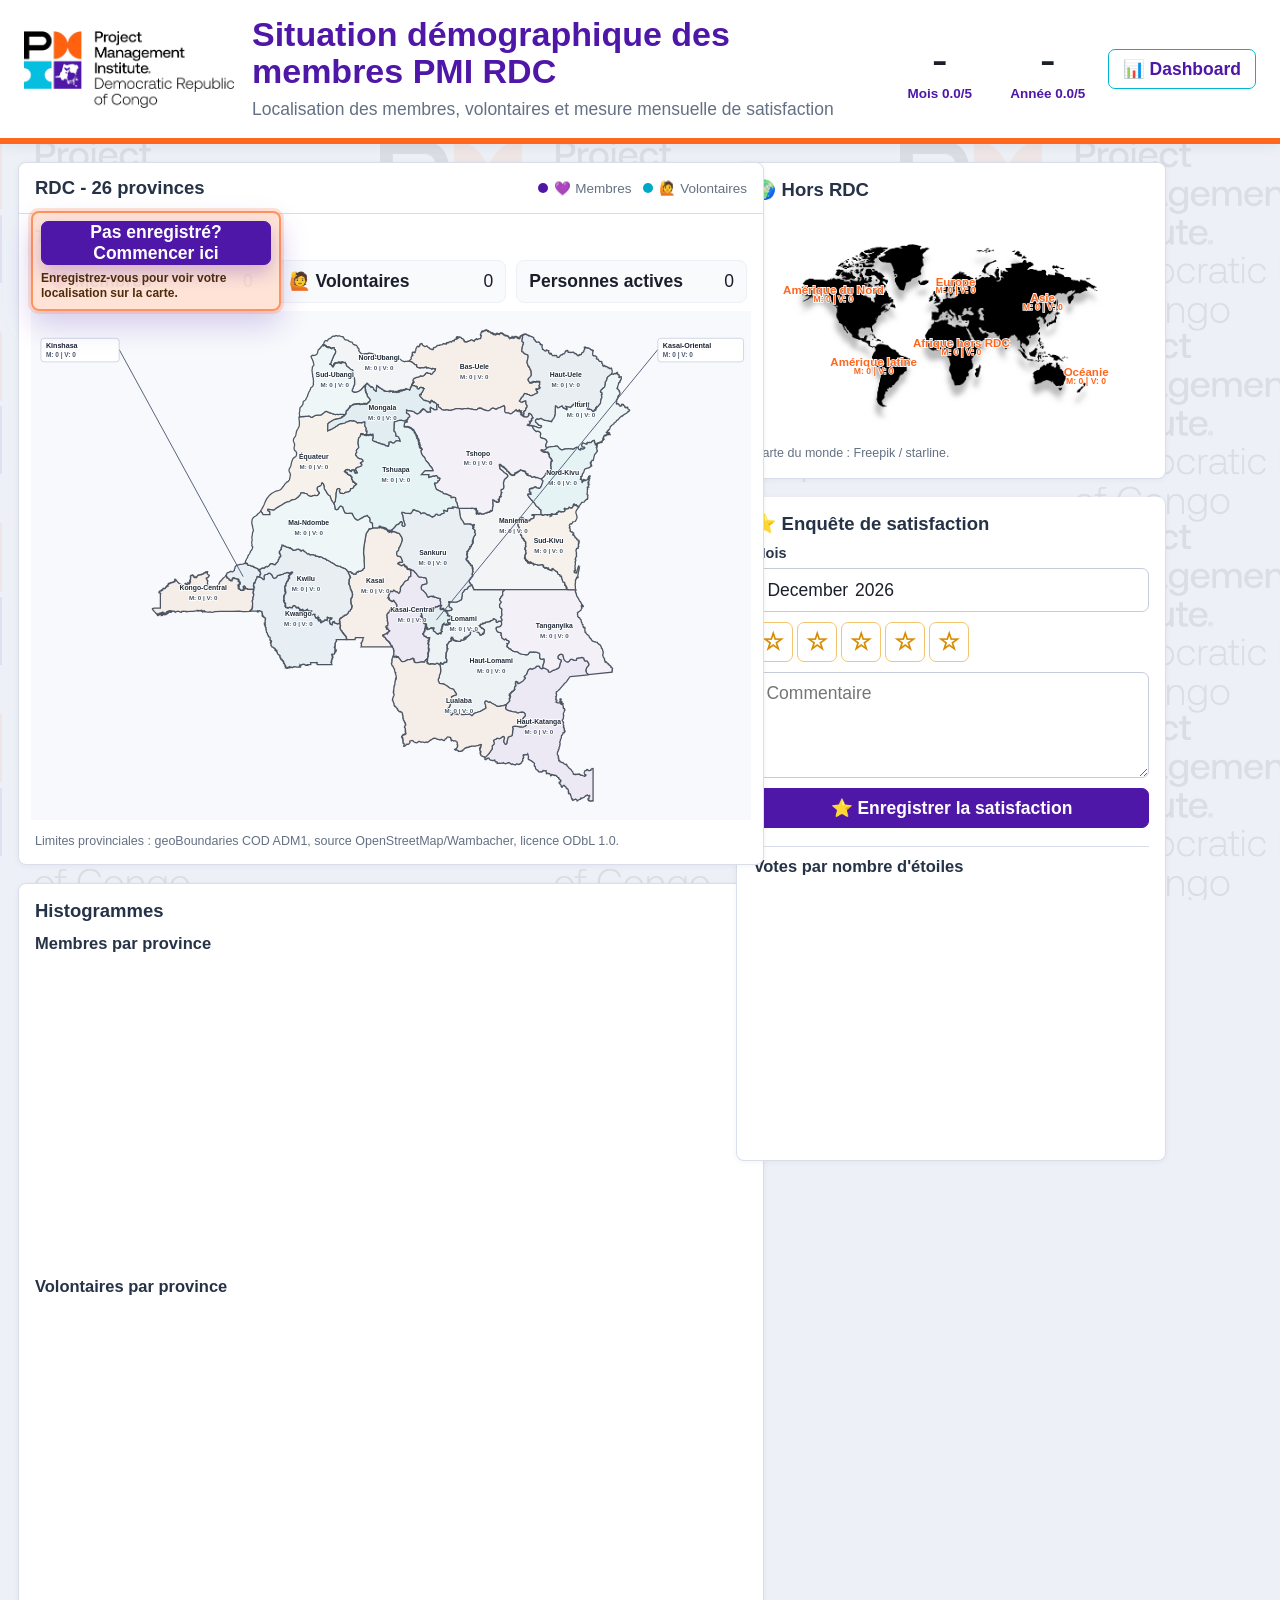
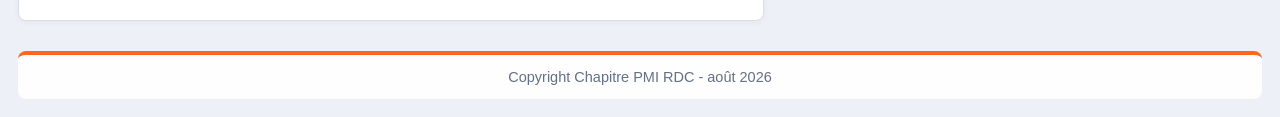
==== index.html @ f7448dc5 "Reposition charts and dashboard date column" ====
<!DOCTYPE html>
<html lang="fr">
<head>
  <meta charset="utf-8">
  <meta name="viewport" content="width=device-width, initial-scale=1">
  <title>PMI RDC - Situation démographique des membres</title>
  <link rel="stylesheet" href="style.css?v=20260813-7">
</head>
<body>
  <header class="topbar">
    <a class="brand" href="http://pmi-drcongo.org" target="_blank" rel="noopener">
      <img src="assets/p1_Image6_26195.png" alt="PMI RDC Chapter">
    </a>
    <div class="topbar-title">
      <h1>Situation démographique des membres PMI RDC</h1>
      <p>Localisation des membres, volontaires et mesure mensuelle de satisfaction</p>
    </div>
    <div class="header-actions">
      <div class="global-mood" title="Satisfaction du mois courant">
        <span id="monthMoodEmoji">-</span>
        <strong id="monthMoodScore">Mois 0.0/5</strong>
      </div>
      <div class="global-mood" title="Satisfaction depuis le début de l'année">
        <span id="yearMoodEmoji">-</span>
        <strong id="yearMoodScore">Année 0.0/5</strong>
      </div>
      <a class="button secondary" href="dashboard.html">📊 Dashboard</a>
    </div>
  </header>
  <div class="toast" id="successToast" role="status" aria-live="polite" hidden></div>
  <div class="loading-banner" id="loadingBanner" role="status" aria-live="polite" hidden>Chargement en cours...</div>

  <div class="modal-backdrop" id="registrationModal" hidden>
    <section class="panel form-panel modal-panel" role="dialog" aria-modal="true" aria-labelledby="registrationTitle">
      <div class="modal-header">
        <h2 id="registrationTitle">Pas enregistré? Commencer ici</h2>
        <button class="icon-button" type="button" id="closeRegistration" aria-label="Fermer">×</button>
      </div>
      <section class="mini-tutorial">
        <h2>📌 Mini tutoriel</h2>
        <ol>
          <li>Renseignez votre email, PMI ID, sexe et statut.</li>
          <li>Choisissez membre, volontaire ou les deux.</li>
          <li>En mode interactif, cliquez sur la carte ou un continent.</li>
          <li>En mode formulaire, choisissez une zone dans la liste.</li>
          <li>Ajoutez votre satisfaction du mois avec les étoiles.</li>
          <li>Utilisez l'annulation si vous devez retirer un choix.</li>
        </ol>
      </section>

      <h2>Identification</h2>
      <div class="status" id="statusBox">Les compteurs se mettent à jour après chaque opération valide.</div>
      <div class="mode-switch" role="group" aria-label="Mode de localisation">
        <label><input type="radio" name="entryMode" value="interactive" checked> Mode interactif</label>
        <label><input type="radio" name="entryMode" value="form"> Mode formulaire</label>
      </div>
      <div class="field">
        <label for="email">📧 Email</label>
        <input id="email" type="email" autocomplete="email" required>
      </div>
      <div class="field">
        <label for="pmiId">🆔 PMI ID</label>
        <input id="pmiId" type="text" autocomplete="off" required>
      </div>
      <div class="two-cols">
        <div class="field">
          <span class="field-label">👤 Sexe</span>
          <div class="radio-row">
            <label><input type="radio" name="gender" value="M" checked> 👨 M</label>
            <label><input type="radio" name="gender" value="F"> 👩 F</label>
          </div>
        </div>
        <div class="field">
          <span class="field-label">🎓💼 Statut</span>
          <div class="radio-row">
            <label><input type="radio" name="occupationStatus" value="Etudiant"> 🎓 Étudiant</label>
            <label><input type="radio" name="occupationStatus" value="Professionnel" checked> 💼 Professionnel</label>
          </div>
        </div>
      </div>
      <button class="button secondary" type="button" id="updateProfileInfo" disabled>Mettre à jour sexe/statut</button>

      <h2>📍 Votre statut PMI actuel</h2>
      <div class="two-cols">
        <div class="field">
          <label for="roleChoice">🤝 Statut PMI</label>
          <select id="roleChoice" required>
            <option value="">Choisir</option>
            <option value="member">💜 Membre</option>
            <option value="volunteer">🙋 Volontaire</option>
            <option value="both">💜🙋 Membre et volontaire</option>
          </select>
        </div>
        <div class="field">
          <label for="roleAction">🛠 Action (Mise à jour statut PMI)</label>
          <select id="roleAction" required disabled>
            <option value="add">Ajouter / mettre à jour</option>
            <option value="cancel">❌ Annuler</option>
          </select>
        </div>
      </div>
      <p class="note">Cliquez ensuite sur une province ou un continent. Si vous ajoutez un deuxième rôle plus tard, la nouvelle province remplace aussi la province du rôle déjà actif.</p>
      <div class="form-mode-zone" id="formModeZone" hidden>
        <div class="field">
          <label for="zoneChoice">Province ou continent</label>
          <select id="zoneChoice">
            <option value="">Choisir une zone</option>
          </select>
        </div>
        <button class="button primary" type="button" id="saveZoneChoice">Enregistrer la localisation</button>
      </div>
      <button class="button primary" type="button" id="useInteractiveMap">Utiliser la carte interactive</button>
      <button class="button secondary" type="button" id="applyCancel" disabled>❌ Appliquer une annulation</button>
      <p class="note">Pour annuler, renseignez seulement l'email ou le PMI ID déjà enregistré, choisissez le statut à annuler, puis cliquez sur ce bouton.</p>
      <div class="selected-zone" id="selectedZone">Aucune zone sélectionnée.</div>
    </section>
  </div>

  <main class="home-grid">
    <section class="map-section">
      <div class="map-main">
      <div class="map-shell panel">
        <div class="registration-callout">
          <button class="button primary map-float-action" type="button" id="openRegistration">Pas enregistré? Commencer ici</button>
          <span>Enregistrez-vous pour voir votre localisation sur la carte.</span>
        </div>
        <div class="map-toolbar">
          <h2>RDC - 26 provinces</h2>
          <div class="legend">
            <span><i class="dot member"></i>💜 Membres</span>
            <span><i class="dot volunteer"></i>🙋 Volontaires</span>
          </div>
        </div>
        <section class="form-totals map-totals">
          <h2>Total général</h2>
          <div class="totals">
            <div><strong>💜 Membres</strong><span id="totalMembers">0</span></div>
            <div><strong>🙋 Volontaires</strong><span id="totalVolunteers">0</span></div>
            <div><strong>Personnes actives</strong><span id="totalUnique">0</span></div>
          </div>
        </section>
        <div class="map-wrap">
          <svg viewBox="0 0 1160 820" role="img" aria-label="Carte cliquable de la RDC avec les 26 provinces">
            <rect x="0" y="0" width="1160" height="820" fill="#f7f9fc"></rect>
            <g id="provinceMap"></g>
            <g id="provinceBubbles"></g>
            <g id="provinceLabels"></g>
          </svg>
        </div>
        <p class="source-note">Limites provinciales : geoBoundaries COD ADM1, source OpenStreetMap/Wambacher, licence ODbL 1.0.</p>
      </div>

      <section class="panel home-charts">
        <h2>Histogrammes</h2>
        <div class="home-chart-grid">
          <div class="wide-chart">
            <h3>Membres par province</h3>
            <canvas id="homeMembersChart" width="1500" height="430"></canvas>
          </div>
          <div class="wide-chart">
            <h3>Volontaires par province</h3>
            <canvas id="homeVolunteersChart" width="1500" height="430"></canvas>
          </div>
        </div>
      </section>
      </div>

      <div class="side-stack">
        <div class="panel">
          <h2>🌍 Hors RDC</h2>
          <div class="world-map" id="continentList" aria-label="Carte du monde cliquable pour les membres hors RDC"></div>
          <p class="source-note world-source">Carte du monde : Freepik / starline.</p>
        </div>
        <section class="panel survey-box">
          <h2>⭐ Enquête de satisfaction</h2>
          <div class="field">
            <label for="surveyMonth">Mois</label>
            <input id="surveyMonth" type="month" disabled>
          </div>
          <div class="stars" id="stars" aria-label="Satisfaction de 1 à 5 étoiles">
            <button type="button" data-rating="1">☆</button>
            <button type="button" data-rating="2">☆</button>
            <button type="button" data-rating="3">☆</button>
            <button type="button" data-rating="4">☆</button>
            <button type="button" data-rating="5">☆</button>
          </div>
          <textarea id="comment" rows="4" placeholder="Commentaire"></textarea>
          <button class="button primary" type="button" id="saveSurvey">⭐ Enregistrer la satisfaction</button>
          <div class="survey-chart">
            <h3>Votes par nombre d'étoiles</h3>
            <canvas id="homeStarsChart" width="1100" height="380"></canvas>
          </div>
        </section>
      </div>
    </section>
  </main>

  <script src="supabase-config.js?v=20260813-7"></script>
  <script src="rdc-provinces-geojson.js?v=20260813-7"></script>
  <script src="app.js?v=20260813-7"></script>
  <script>
    PMIMapApp.initHome();
  </script>
  <footer class="site-footer">Copyright Chapitre PMI RDC - août 2026</footer>
</body>
</html>
---- style.css ----
:root {
  --pmi-purple: #4f17a8;
  --pmi-cyan: #00b5d1;
  --pmi-orange: #ff671f;
  --pmi-ink: #1b1f2a;
  --muted: #647084;
  --line: #d9deea;
  --panel: #ffffff;
  --soft: #f4f7fb;
  --member: #4f17a8;
  --volunteer: #00a8c8;
  --danger: #b42318;
}

* { box-sizing: border-box; }

body {
  margin: 0;
  max-width: 100vw;
  overflow-x: hidden;
  font-family: Aptos, Calibri, Tahoma, Arial, sans-serif;
  font-size: 17.5px;
  background-color: #edf1f7;
  background-image:
    linear-gradient(rgba(237, 241, 247, .92), rgba(237, 241, 247, .92)),
    url("assets/p1_Image6_26195.png");
  background-size: auto, 520px auto;
  background-position: center top, center 140px;
  background-repeat: repeat, repeat;
  background-attachment: fixed;
  color: var(--pmi-ink);
}

.topbar {
  min-height: 96px;
  display: flex;
  align-items: center;
  gap: 18px;
  padding: 16px 24px;
  background: #ffffff;
  border-bottom: 6px solid var(--pmi-orange);
  box-shadow: 0 2px 12px rgba(25, 30, 45, .08);
}

.brand img {
  width: 210px;
  max-width: 30vw;
  display: block;
}

.topbar-title {
  flex: 1;
  min-width: 220px;
}

h1, h2 {
  margin: 0;
  letter-spacing: 0;
}

h1 {
  color: var(--pmi-purple);
  font-size: clamp(22px, 3vw, 34px);
  line-height: 1.1;
}

h2 {
  color: #263246;
  font-size: 18.5px;
}

p {
  line-height: 1.45;
}

.topbar p {
  margin: 6px 0 0;
  color: var(--muted);
}

.header-actions {
  display: flex;
  align-items: center;
  gap: 12px;
  flex-wrap: wrap;
}

.global-mood {
  min-width: 96px;
  display: flex;
  flex-direction: column;
  align-items: center;
  justify-content: center;
  gap: 2px;
  padding: 0 4px;
  border: 0;
  background: transparent;
  text-align: center;
}

.global-mood span {
  font-size: 48px;
  line-height: 1;
}

.global-mood strong {
  display: block;
  color: var(--pmi-purple);
  font-size: 13.5px;
  line-height: 1.15;
}

.toast {
  position: fixed;
  top: 14px;
  left: 50%;
  z-index: 20;
  width: min(560px, calc(100vw - 28px));
  transform: translateX(-50%);
  padding: 14px 16px;
  border: 1px solid #b7ead4;
  border-left: 5px solid #19a66a;
  border-radius: 8px;
  background: #ecf9f3;
  box-shadow: 0 12px 28px rgba(25, 30, 45, .18);
  color: #124f35;
  font-weight: 700;
}

.toast[hidden] {
  display: none;
}

.toast strong {
  display: block;
  margin-bottom: 4px;
  color: #0f3f2b;
}

.toast span {
  display: block;
  font-weight: 500;
  line-height: 1.35;
}

.loading-banner {
  position: fixed;
  top: 14px;
  right: 14px;
  z-index: 21;
  min-width: 210px;
  padding: 12px 14px;
  border: 1px solid #f6cfb8;
  border-left: 5px solid var(--pmi-orange);
  border-radius: 8px;
  background: #fff7ef;
  color: #71320b;
  font-weight: 800;
  box-shadow: 0 10px 24px rgba(25, 30, 45, .14);
}

.loading-banner[hidden] {
  display: none;
}

.button, button {
  min-height: 40px;
  border: 1px solid var(--line);
  border-radius: 7px;
  padding: 0 14px;
  font: inherit;
  font-weight: 700;
  cursor: pointer;
  text-decoration: none;
  display: inline-flex;
  align-items: center;
  justify-content: center;
  color: var(--pmi-ink);
  background: #fff;
}

.button.primary {
  border-color: var(--pmi-purple);
  background: var(--pmi-purple);
  color: #fff;
}

.button.secondary {
  border-color: var(--pmi-cyan);
  color: var(--pmi-purple);
}

.button.danger {
  border-color: #f1b7b1;
  background: #fff7f6;
  color: var(--danger);
}

.icon-button {
  width: 40px;
  min-width: 40px;
  padding: 0;
  font-size: 28px;
  line-height: 1;
}

button:disabled, .button:disabled, select:disabled {
  cursor: not-allowed;
  opacity: .55;
}

input, select, textarea {
  width: 100%;
  border: 1px solid #c6ccda;
  border-radius: 7px;
  padding: 10px 12px;
  color: var(--pmi-ink);
  background: #fff;
  font: inherit;
}

input, select {
  height: 44px;
}

textarea {
  resize: vertical;
}

input:focus, select:focus, textarea:focus, button:focus-visible, a:focus-visible {
  outline: 3px solid rgba(0, 181, 209, .28);
  outline-offset: 2px;
  border-color: var(--pmi-cyan);
}

.home-grid {
  width: 100%;
  max-width: 100vw;
  overflow-x: hidden;
  padding: 18px;
}

.modal-backdrop {
  position: fixed;
  inset: 0;
  z-index: 18;
  display: flex;
  align-items: flex-start;
  justify-content: center;
  padding: 24px 14px;
  background: rgba(15, 22, 35, .42);
  overflow: auto;
}

.modal-backdrop[hidden] {
  display: none;
}

.modal-panel {
  width: min(720px, 100%);
  max-height: calc(100vh - 48px);
  overflow: auto;
}

.modal-header {
  display: flex;
  align-items: center;
  justify-content: space-between;
  gap: 12px;
}

.panel {
  background: var(--panel);
  border: 1px solid var(--line);
  border-radius: 8px;
  box-shadow: 0 1px 6px rgba(25, 30, 45, .05);
}

.form-panel {
  display: grid;
  align-content: start;
  gap: 14px;
  padding: 18px;
}

.mini-tutorial {
  padding: 12px;
  border: 1px solid #dce8f1;
  border-left: 4px solid var(--pmi-cyan);
  border-radius: 8px;
  background: #f7fbfd;
}

.mini-tutorial ol {
  margin: 9px 0 0;
  padding-left: 20px;
  color: var(--muted);
  font-size: 14.5px;
  line-height: 1.45;
}

.mini-tutorial li + li {
  margin-top: 4px;
}

.field label, .field-label {
  display: block;
  margin-bottom: 7px;
  color: #29354a;
  font-size: 14.5px;
  font-weight: 700;
}

.radio-row {
  display: flex;
  flex-wrap: wrap;
  gap: 8px;
}

.radio-row label {
  min-height: 40px;
  display: inline-flex;
  align-items: center;
  gap: 8px;
  margin: 0;
  padding: 8px 10px;
  border: 1px solid #c6ccda;
  border-radius: 7px;
  background: #fff;
  font-weight: 700;
}

.radio-row input {
  width: auto;
  height: auto;
}

.mode-switch {
  display: grid;
  grid-template-columns: 1fr 1fr;
  gap: 8px;
}

.mode-switch label {
  min-height: 42px;
  display: inline-flex;
  align-items: center;
  gap: 8px;
  padding: 9px 10px;
  border: 1px solid #c6ccda;
  border-radius: 7px;
  background: #fff;
  font-weight: 700;
}

.mode-switch input {
  width: auto;
  height: auto;
}

.form-mode-zone {
  display: grid;
  gap: 10px;
}

.form-mode-zone[hidden] {
  display: none;
}

.two-cols {
  display: grid;
  grid-template-columns: 1fr 1fr;
  gap: 12px;
}

.note {
  margin: 0;
  color: var(--muted);
  font-size: 13.5px;
}

.selected-zone, .status {
  min-height: 42px;
  padding: 11px 12px;
  border-radius: 8px;
  font-size: 14.5px;
  line-height: 1.4;
}

.selected-zone {
  border-left: 4px solid var(--pmi-orange);
  background: #fff6ed;
  color: #71320b;
}

.status {
  background: #eef8fb;
  color: #18546a;
}

.status.error {
  background: #fff1f1;
  color: var(--danger);
}

.status.success {
  background: #ecf9f3;
  color: #146341;
}

.survey-box {
  display: grid;
  gap: 10px;
  padding-top: 14px;
  border-top: 1px solid var(--line);
}

.side-stack .survey-box {
  padding-top: 16px;
  border-top: 0;
}

.survey-chart {
  margin-top: 8px;
  padding-top: 10px;
  border-top: 1px solid var(--line);
}

.survey-chart h3 {
  margin: 0 0 8px;
  color: #263246;
  font-size: 16.5px;
}

.survey-chart canvas {
  min-height: 260px;
}

.stars {
  display: flex;
  gap: 4px;
}

.stars button {
  min-width: 40px;
  min-height: 40px;
  padding: 0;
  border-color: #f4c56e;
  color: #d88b00;
  font-size: 24px;
  line-height: 1;
}

.stars button.active {
  background: #fff2cf;
}

.map-section {
  display: grid;
  grid-template-columns: minmax(0, .88fr) 430px;
  gap: 18px;
  align-items: start;
}

.map-shell {
  position: relative;
}

.registration-callout {
  position: absolute;
  top: 48px;
  left: 12px;
  z-index: 4;
  width: min(250px, calc(100% - 24px));
  display: grid;
  gap: 6px;
  padding: 8px;
  border: 2px solid rgba(255, 103, 31, .65);
  border-radius: 8px;
  background: rgba(255, 255, 255, .94);
  box-shadow: 0 14px 30px rgba(79, 23, 168, .2);
}

.registration-callout::before {
  content: "";
  position: absolute;
  inset: -5px;
  z-index: -1;
  border-radius: 11px;
  background: rgba(255, 103, 31, .18);
  animation: pulseAttention 1.8s ease-in-out infinite;
}

.registration-callout span {
  color: #4d2b0d;
  font-size: 12px;
  font-weight: 800;
  line-height: 1.25;
}

.map-float-action {
  width: 100%;
  min-height: 38px;
  padding: 0 10px;
  border-color: var(--pmi-orange);
  background: linear-gradient(135deg, var(--pmi-orange), var(--pmi-purple));
  box-shadow: 0 8px 18px rgba(79, 23, 168, .26);
}

@keyframes pulseAttention {
  0%, 100% { opacity: .3; transform: scale(.98); }
  50% { opacity: .9; transform: scale(1.02); }
}

.map-main {
  display: grid;
  gap: 18px;
  min-width: 0;
}

.map-toolbar, .dashboard-section-header {
  display: flex;
  align-items: center;
  justify-content: space-between;
  gap: 12px;
  padding: 14px 16px;
  border-bottom: 1px solid var(--line);
}

.legend {
  display: flex;
  gap: 12px;
  flex-wrap: wrap;
  color: var(--muted);
  font-size: 13.5px;
}

.legend span {
  display: inline-flex;
  align-items: center;
  gap: 6px;
}

.dot {
  width: 10px;
  height: 10px;
  display: inline-block;
  border-radius: 50%;
}

.dot.member { background: var(--member); }
.dot.volunteer { background: var(--volunteer); }

.map-totals {
  padding: 12px 16px 0;
}

.map-totals .totals {
  grid-template-columns: repeat(3, minmax(0, 1fr));
  display: grid;
  gap: 10px;
}

.map-totals .totals div {
  padding: 10px 12px;
  border: 1px solid #edf0f6;
  border-radius: 8px;
  background: #f8fafc;
}

.map-wrap {
  padding: 8px 12px 12px;
  overflow: auto;
}

svg {
  width: 100%;
  min-width: 720px;
  height: auto;
  display: block;
}

.province path {
  stroke: #4d5563;
  stroke-width: 1.25;
  vector-effect: non-scaling-stroke;
  cursor: pointer;
}

.province path:hover, .province path:focus {
  filter: brightness(1.08) drop-shadow(0 4px 8px rgba(23, 32, 51, .22));
  outline: none;
}

.province.has-data path {
  stroke: var(--pmi-orange);
  stroke-width: 2.35;
  filter: drop-shadow(0 2px 6px rgba(255, 103, 31, .22));
}

.map-label rect {
  fill: #fff;
  stroke: #b8c2d4;
  rx: 5;
}

.map-label text {
  fill: #192234;
  font-size: 11.5px;
  font-weight: 700;
}

.map-label .count {
  fill: #4a5870;
  font-size: 10.5px;
}

.map-label.empty-zone rect {
  fill: #f5f6f8;
  stroke: #d7dce5;
}

.map-label.empty-zone text,
.inside-label.empty-zone text {
  fill: #98a2b3;
}

.inside-label {
  pointer-events: none;
}

.inside-label text {
  fill: #1f2937;
  font-size: 11px;
  font-weight: 800;
  paint-order: stroke;
  stroke: rgba(255, 255, 255, .9);
  stroke-width: 3px;
  stroke-linejoin: round;
}

.inside-label .count {
  fill: #465568;
  font-size: 10px;
}

.inside-label.empty-zone .count {
  fill: #a3adbd;
}

.status-bubble {
  pointer-events: none;
  stroke: #ffffff;
  stroke-width: 2;
  vector-effect: non-scaling-stroke;
  opacity: .9;
}

.status-bubble.member {
  fill: var(--member);
}

.status-bubble.volunteer {
  fill: var(--volunteer);
}

.leader-line {
  stroke: #55647d;
  stroke-width: 1;
  fill: none;
  vector-effect: non-scaling-stroke;
}

.source-note {
  margin: 0;
  padding: 0 16px 14px;
  color: var(--muted);
  font-size: 12.5px;
}

.side-stack {
  display: grid;
  gap: 18px;
}

.side-stack .panel {
  padding: 16px;
}

.world-map {
  margin-top: 12px;
}

.world-map svg {
  width: 100%;
  min-width: 0;
  max-height: 300px;
  height: auto;
  display: block;
}

.world-hit-area {
  fill: rgba(0, 181, 209, 0);
  stroke: rgba(79, 23, 168, 0);
  stroke-width: 5;
  cursor: pointer;
  transition: fill .15s ease, stroke .15s ease;
}

.world-zone:hover .world-hit-area,
.world-zone:focus .world-hit-area {
  fill: rgba(0, 181, 209, .14);
  stroke: rgba(79, 23, 168, .7);
  outline: none;
}

.world-label {
  pointer-events: none;
  fill: var(--pmi-orange);
  font-size: 56px;
  font-weight: 800;
  text-anchor: middle;
  paint-order: stroke;
  stroke: rgba(255, 255, 255, .95);
  stroke-width: 9px;
}

.world-count {
  pointer-events: none;
  fill: var(--pmi-orange);
  font-size: 42px;
  font-weight: 700;
  text-anchor: middle;
  paint-order: stroke;
  stroke: rgba(255, 255, 255, .95);
  stroke-width: 8px;
}

.world-source {
  padding: 8px 0 0;
}

.world-bubble {
  pointer-events: none;
  stroke: #ffffff;
  stroke-width: 6;
  opacity: .92;
}

.world-bubble.member {
  fill: var(--member);
}

.world-bubble.volunteer {
  fill: var(--volunteer);
}

.log-table-wrap {
  max-height: 460px;
}

#configPreview {
  min-height: 126px;
  font-family: Consolas, "Courier New", monospace;
  font-size: 12.5px;
}

#dashboardStatus:empty {
  display: none;
}

.mini-count {
  display: block;
  margin-top: 4px;
  color: var(--muted);
  font-size: 13.5px;
}

.totals {
  display: grid;
  gap: 8px;
  margin-top: 12px;
}

.totals div {
  display: flex;
  justify-content: space-between;
  padding: 10px 0;
  border-bottom: 1px solid #edf0f6;
}

.dashboard-page {
  width: 100%;
  max-width: 100vw;
  overflow-x: hidden;
  padding: 12px;
}

.password-panel {
  max-width: 460px;
  display: grid;
  gap: 14px;
  padding: 18px;
  margin: 0 auto;
}

#dashboardContent {
  display: grid;
  gap: 12px;
}

#dashboardContent[hidden] {
  display: none;
}

.dashboard-grid {
  display: grid;
  grid-template-columns: minmax(280px, 1fr) minmax(280px, 1fr);
  gap: 12px;
}

.dashboard-grid .panel, .dashboard-page > #dashboardContent > .panel {
  padding: 10px;
}

.kpis {
  display: grid;
  grid-template-columns: repeat(4, 1fr);
  gap: 7px;
  margin-top: 10px;
}

.kpis div {
  padding: 8px;
  border: 1px solid var(--line);
  border-radius: 8px;
  background: var(--soft);
}

.kpis strong {
  display: block;
  color: var(--pmi-purple);
  font-size: 21px;
}

.kpis span {
  color: var(--muted);
  font-size: 12px;
}

.dashboard-emoji {
  margin-top: 8px;
  font-size: 38px;
}

.site-footer {
  margin: 12px 18px 18px;
  padding: 14px 18px;
  border-top: 4px solid var(--pmi-orange);
  border-radius: 8px;
  background: rgba(255, 255, 255, .92);
  color: var(--muted);
  font-size: 14.5px;
  text-align: center;
}

.button-row {
  display: flex;
  gap: 6px;
  flex-wrap: wrap;
  align-items: center;
}

canvas {
  width: 100%;
  max-width: 100%;
  height: auto;
  display: block;
  background: #fff;
}

.dashboard-page canvas {
  max-height: 320px;
  object-fit: contain;
}

.small-charts canvas {
  max-height: 190px;
}

.home-charts {
  padding: 16px;
}

.home-chart-grid {
  display: grid;
  grid-template-columns: 1fr;
  gap: 16px;
  margin-top: 12px;
}

.home-chart-grid > div {
  min-width: 0;
}

.home-chart-grid h3 {
  margin: 0 0 8px;
  color: #263246;
  font-size: 16.5px;
}

.small-charts {
  display: grid;
  grid-template-columns: 1fr 1fr;
  gap: 10px;
  margin-top: 8px;
}

.wide-chart canvas {
  min-height: 300px;
}

.table-wrap {
  width: 100%;
  max-width: 100%;
  max-height: 320px;
  overflow: auto;
}

table {
  width: 100%;
  border-collapse: collapse;
  font-size: 12px;
}

th, td {
  padding: 6px 7px;
  border-bottom: 1px solid #edf0f6;
  text-align: left;
  vertical-align: top;
  white-space: normal;
}

th {
  position: sticky;
  top: 0;
  background: #f7f9fc;
  z-index: 1;
}

.delete-click {
  min-height: 28px;
  padding: 0 8px;
  color: var(--danger);
  border-color: #efb4b4;
  background: #fff7f7;
}

.niko-table th:first-child,
.niko-table td:first-child {
  width: 150px;
  min-width: 150px;
  text-align: justify;
  text-justify: inter-word;
}

.email-action {
  min-height: 28px;
  padding: 0 8px;
  border-color: #b7dce7;
  color: var(--pmi-purple);
  background: #f5fbfd;
}

.email-action.disabled {
  pointer-events: none;
  opacity: .5;
}

.comment-tooltip {
  display: inline-flex;
  max-width: 170px;
  overflow: hidden;
  text-overflow: ellipsis;
  color: var(--pmi-purple);
  font-weight: 700;
  text-decoration: underline dotted;
  text-underline-offset: 3px;
  cursor: help;
}

@media (max-width: 1050px) {
  .map-section, .dashboard-grid, .small-charts {
    grid-template-columns: 1fr;
  }

  .map-main {
    order: 1;
  }

  .side-stack {
    order: 2;
  }

  .brand img {
    max-width: 220px;
  }
}

@media (max-width: 680px) {
  .topbar {
    align-items: flex-start;
    flex-direction: column;
  }

  .header-actions {
    width: 100%;
    justify-content: space-between;
  }

  .two-cols, .kpis {
    grid-template-columns: 1fr;
  }

  .mode-switch, .map-totals .totals {
    grid-template-columns: 1fr;
  }

  .map-toolbar, .dashboard-section-header {
    align-items: flex-start;
    flex-direction: column;
  }

  .map-float-action {
    min-height: 42px;
  }

  .registration-callout {
    position: static;
    width: calc(100% - 24px);
    margin: 12px 12px 0;
  }

  svg {
    min-width: 100%;
  }

  .dashboard-page,
  .home-grid {
    padding: 10px;
  }
}
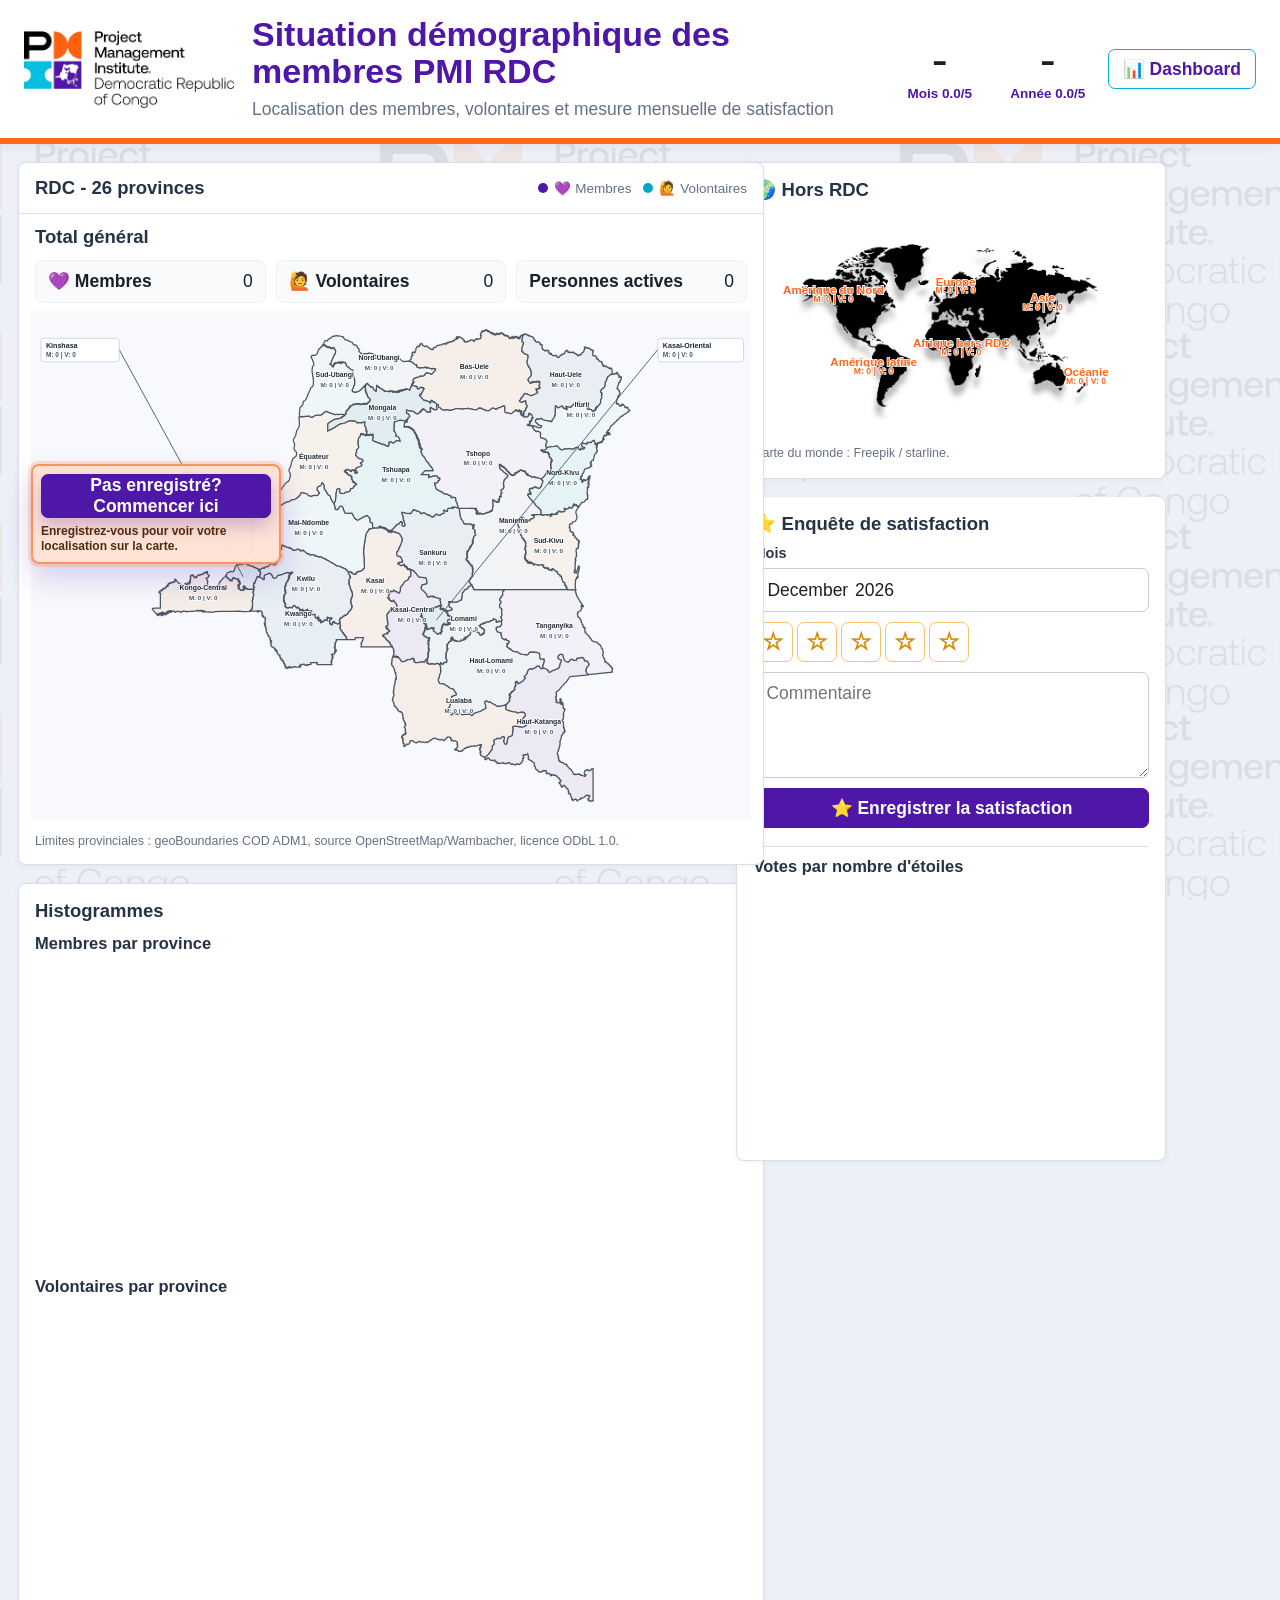
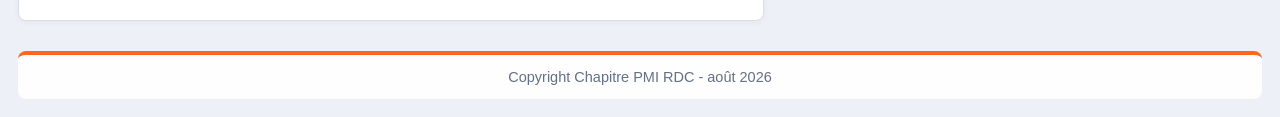
==== commit a17a0cec: "Adjust map callout and chart labels" ====
--- a/index.html
+++ b/index.html
@@ -4,7 +4,7 @@
   <meta charset="utf-8">
   <meta name="viewport" content="width=device-width, initial-scale=1">
   <title>PMI RDC - Situation démographique des membres</title>
-  <link rel="stylesheet" href="style.css?v=20260813-7">
+  <link rel="stylesheet" href="style.css?v=20260813-8">
 </head>
 <body>
   <header class="topbar">
@@ -195,9 +195,9 @@
     </section>
   </main>
 
-  <script src="supabase-config.js?v=20260813-7"></script>
-  <script src="rdc-provinces-geojson.js?v=20260813-7"></script>
-  <script src="app.js?v=20260813-7"></script>
+  <script src="supabase-config.js?v=20260813-8"></script>
+  <script src="rdc-provinces-geojson.js?v=20260813-8"></script>
+  <script src="app.js?v=20260813-8"></script>
   <script>
     PMIMapApp.initHome();
   </script>
--- a/style.css
+++ b/style.css
@@ -468,8 +468,9 @@
 
 .registration-callout {
   position: absolute;
-  top: 48px;
+  top: 50%;
   left: 12px;
+  transform: translateY(-50%);
   z-index: 4;
   width: min(250px, calc(100% - 24px));
   display: grid;
@@ -1037,6 +1038,7 @@
 
   .registration-callout {
     position: static;
+    transform: none;
     width: calc(100% - 24px);
     margin: 12px 12px 0;
   }
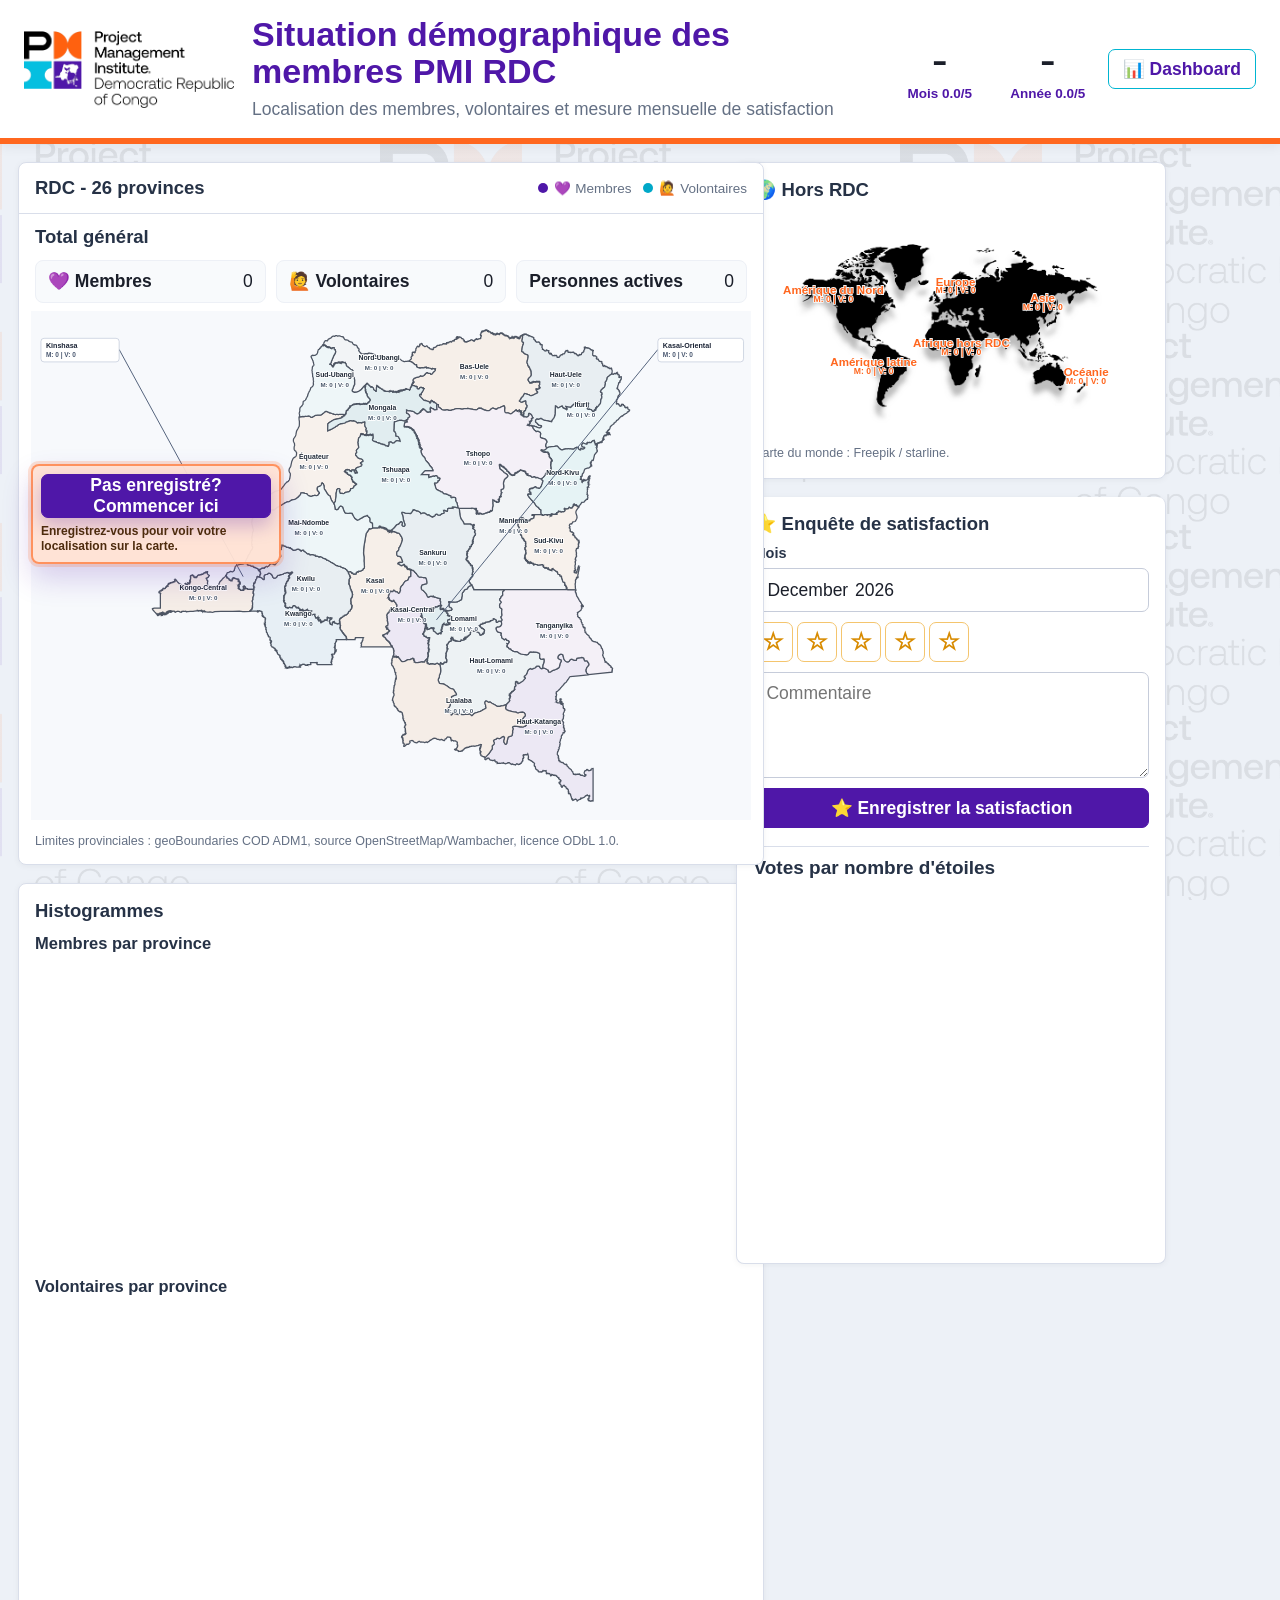
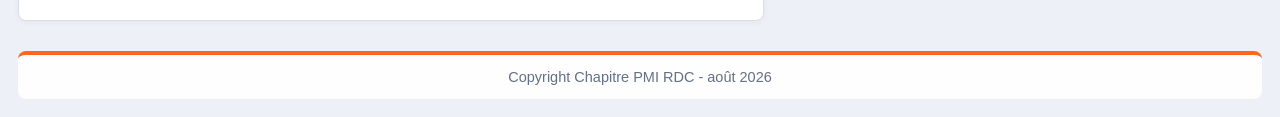
==== commit 8a2d3e51: "Improve vote chart readability" ====
--- a/index.html
+++ b/index.html
@@ -4,7 +4,7 @@
   <meta charset="utf-8">
   <meta name="viewport" content="width=device-width, initial-scale=1">
   <title>PMI RDC - Situation démographique des membres</title>
-  <link rel="stylesheet" href="style.css?v=20260813-8">
+  <link rel="stylesheet" href="style.css?v=20260813-9">
 </head>
 <body>
   <header class="topbar">
@@ -195,9 +195,9 @@
     </section>
   </main>
 
-  <script src="supabase-config.js?v=20260813-8"></script>
-  <script src="rdc-provinces-geojson.js?v=20260813-8"></script>
-  <script src="app.js?v=20260813-8"></script>
+  <script src="supabase-config.js?v=20260813-9"></script>
+  <script src="rdc-provinces-geojson.js?v=20260813-9"></script>
+  <script src="app.js?v=20260813-9"></script>
   <script>
     PMIMapApp.initHome();
   </script>
--- a/style.css
+++ b/style.css
@@ -429,11 +429,11 @@
 .survey-chart h3 {
   margin: 0 0 8px;
   color: #263246;
-  font-size: 16.5px;
+  font-size: 19px;
 }
 
 .survey-chart canvas {
-  min-height: 260px;
+  min-height: 360px;
 }
 
 .stars {
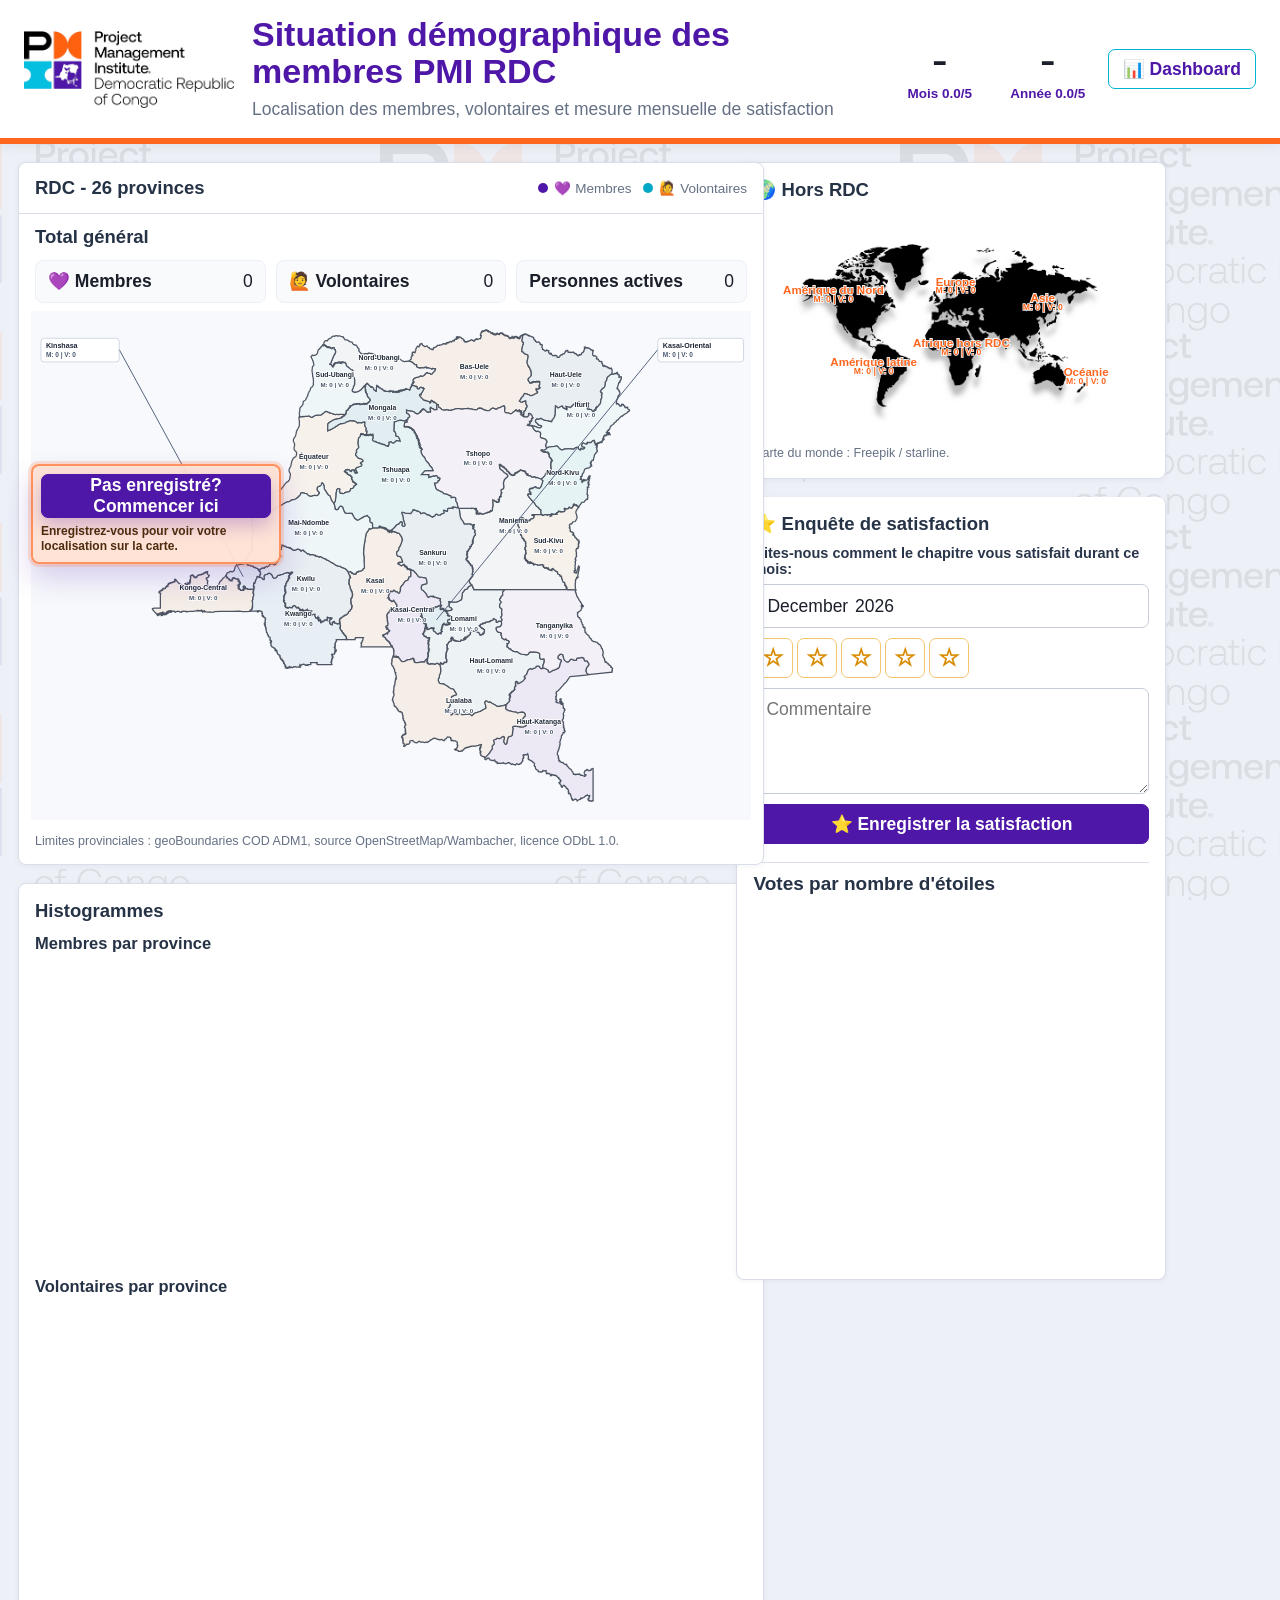
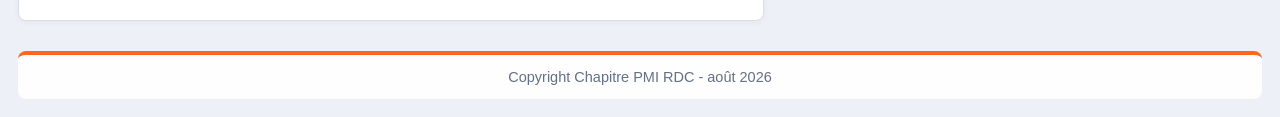
==== commit cc4804fc: "Update satisfaction prompt for mobile" ====
--- a/index.html
+++ b/index.html
@@ -4,7 +4,7 @@
   <meta charset="utf-8">
   <meta name="viewport" content="width=device-width, initial-scale=1">
   <title>PMI RDC - Situation démographique des membres</title>
-  <link rel="stylesheet" href="style.css?v=20260813-9">
+  <link rel="stylesheet" href="style.css?v=20260814-1">
 </head>
 <body>
   <header class="topbar">
@@ -173,8 +173,9 @@
         </div>
         <section class="panel survey-box">
           <h2>⭐ Enquête de satisfaction</h2>
+          <p class="mobile-satisfaction-hint">Exprimez aussi votre niveau de satisfaction avec le chapitre ce mois-ci.</p>
           <div class="field">
-            <label for="surveyMonth">Mois</label>
+            <label for="surveyMonth">Dites-nous comment le chapitre vous satisfait durant ce mois:</label>
             <input id="surveyMonth" type="month" disabled>
           </div>
           <div class="stars" id="stars" aria-label="Satisfaction de 1 à 5 étoiles">
@@ -195,9 +196,9 @@
     </section>
   </main>
 
-  <script src="supabase-config.js?v=20260813-9"></script>
-  <script src="rdc-provinces-geojson.js?v=20260813-9"></script>
-  <script src="app.js?v=20260813-9"></script>
+  <script src="supabase-config.js?v=20260814-1"></script>
+  <script src="rdc-provinces-geojson.js?v=20260814-1"></script>
+  <script src="app.js?v=20260814-1"></script>
   <script>
     PMIMapApp.initHome();
   </script>
--- a/style.css
+++ b/style.css
@@ -415,6 +415,14 @@
   border-top: 1px solid var(--line);
 }
 
+.mobile-satisfaction-hint {
+  display: none;
+  margin: 0;
+  color: #4f17a8;
+  font-weight: 800;
+  line-height: 1.35;
+}
+
 .side-stack .survey-box {
   padding-top: 16px;
   border-top: 0;
@@ -1043,6 +1051,10 @@
     margin: 12px 12px 0;
   }
 
+  .mobile-satisfaction-hint {
+    display: block;
+  }
+
   svg {
     min-width: 100%;
   }
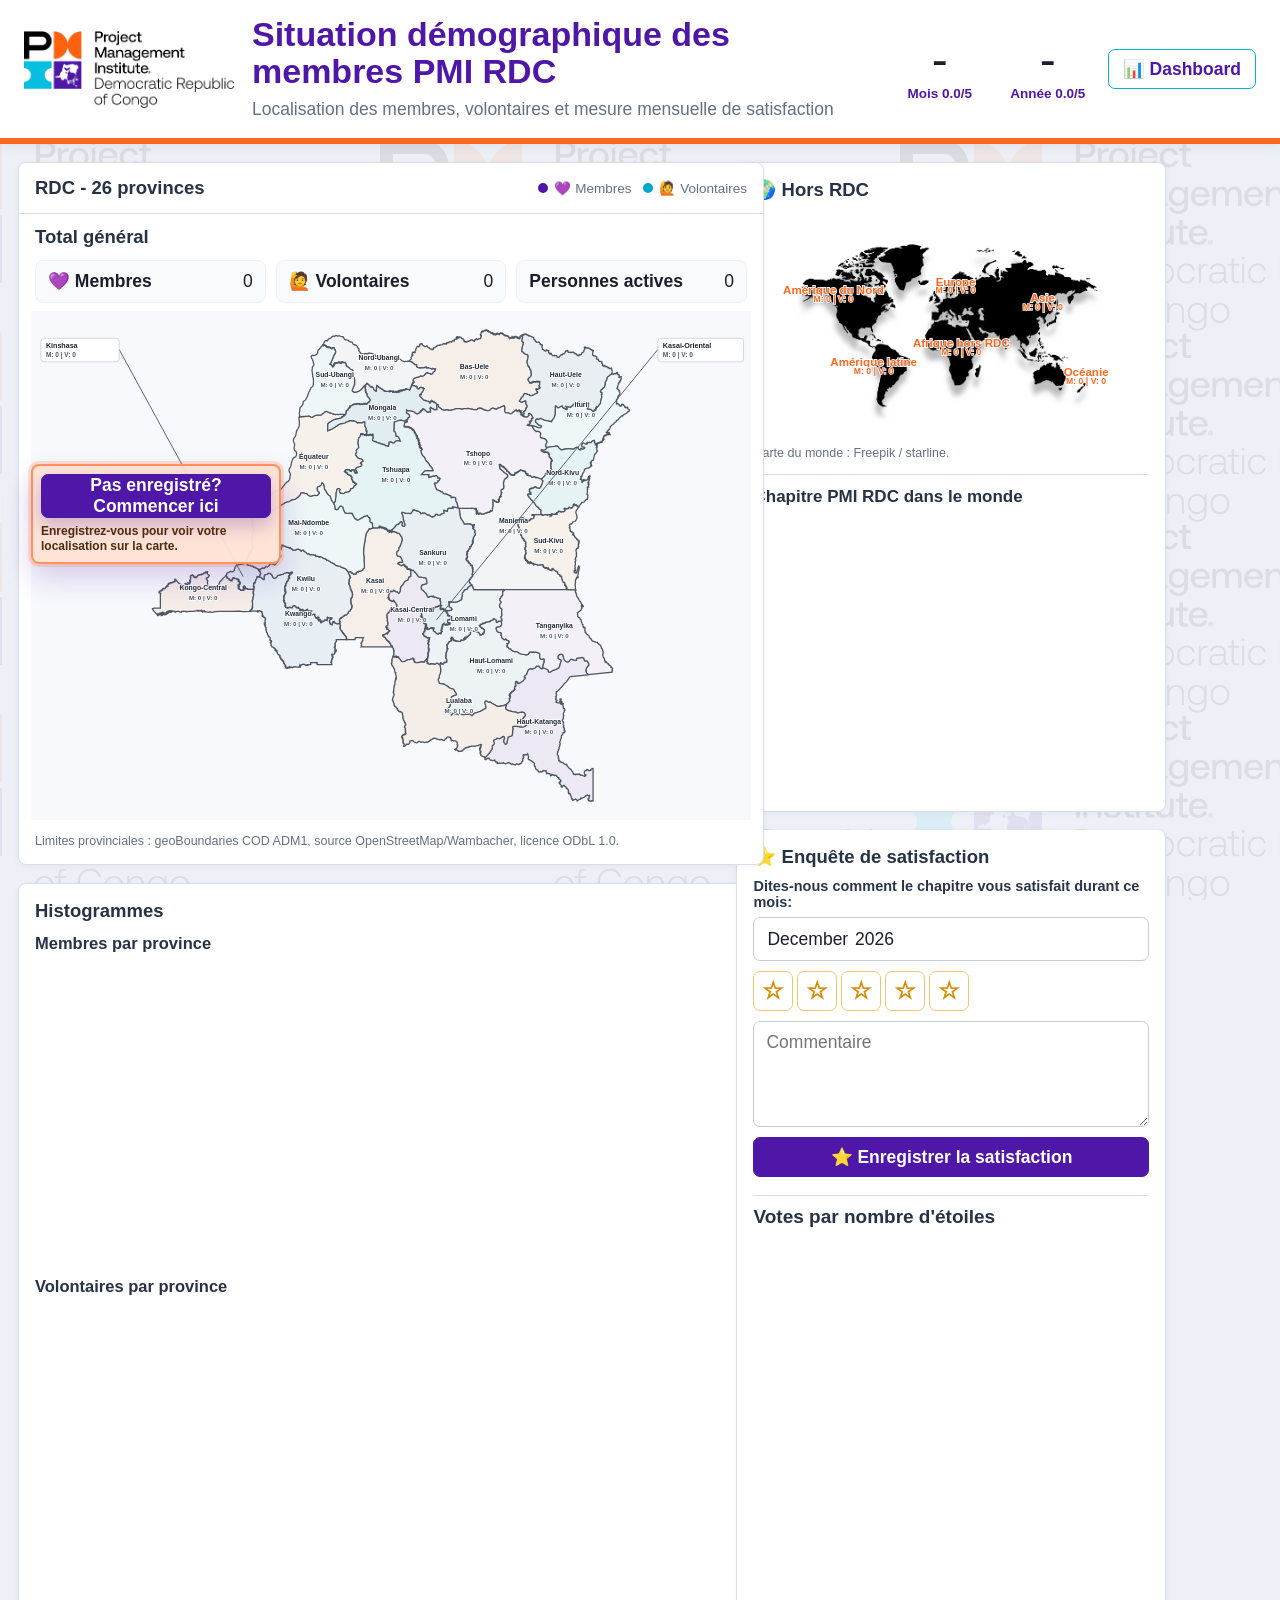
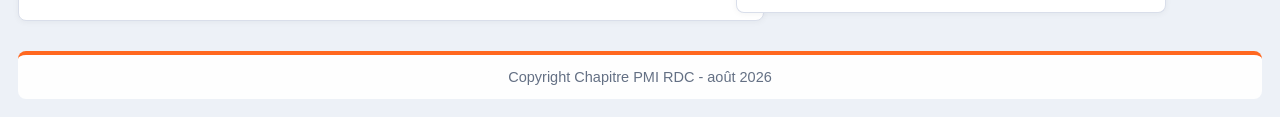
==== commit e7f2f27f: "Show world chart and visitor badge on home" ====
--- a/index.html
+++ b/index.html
@@ -4,7 +4,7 @@
   <meta charset="utf-8">
   <meta name="viewport" content="width=device-width, initial-scale=1">
   <title>PMI RDC - Situation démographique des membres</title>
-  <link rel="stylesheet" href="style.css?v=20260814-1">
+  <link rel="stylesheet" href="style.css?v=20260825-2">
 </head>
 <body>
   <header class="topbar">
@@ -16,6 +16,7 @@
       <p>Localisation des membres, volontaires et mesure mensuelle de satisfaction</p>
     </div>
     <div class="header-actions">
+      <span class="visitor-badge" id="visitorBadge" hidden></span>
       <div class="global-mood" title="Satisfaction du mois courant">
         <span id="monthMoodEmoji">-</span>
         <strong id="monthMoodScore">Mois 0.0/5</strong>
@@ -79,6 +80,7 @@
         </div>
       </div>
       <button class="button secondary" type="button" id="updateProfileInfo" disabled>Mettre à jour sexe/statut</button>
+      <div class="status small-status" id="existingProfileHint"></div>
 
       <h2>📍 Votre statut PMI actuel</h2>
       <div class="two-cols">
@@ -170,6 +172,10 @@
           <h2>🌍 Hors RDC</h2>
           <div class="world-map" id="continentList" aria-label="Carte du monde cliquable pour les membres hors RDC"></div>
           <p class="source-note world-source">Carte du monde : Freepik / starline.</p>
+          <div class="home-world-chart">
+            <h3>Chapitre PMI RDC dans le monde</h3>
+            <canvas id="homeWorldCountryChart" width="980" height="340"></canvas>
+          </div>
         </div>
         <section class="panel survey-box">
           <h2>⭐ Enquête de satisfaction</h2>
@@ -196,9 +202,9 @@
     </section>
   </main>
 
-  <script src="supabase-config.js?v=20260814-1"></script>
-  <script src="rdc-provinces-geojson.js?v=20260814-1"></script>
-  <script src="app.js?v=20260814-1"></script>
+  <script src="supabase-config.js?v=20260825-2"></script>
+  <script src="rdc-provinces-geojson.js?v=20260825-2"></script>
+  <script src="app.js?v=20260825-2"></script>
   <script>
     PMIMapApp.initHome();
   </script>
--- a/style.css
+++ b/style.css
@@ -85,6 +85,16 @@
   flex-wrap: wrap;
 }
 
+.visitor-badge {
+  padding: 8px 10px;
+  border: 1px solid rgba(79, 23, 168, .18);
+  border-radius: 8px;
+  background: #fff;
+  color: #4f17a8;
+  font-size: 13px;
+  font-weight: 800;
+}
+
 .global-mood {
   min-width: 96px;
   display: flex;
@@ -408,6 +418,12 @@
   color: #146341;
 }
 
+.small-status {
+  min-height: 0;
+  padding: 8px 10px;
+  font-size: 12.5px;
+}
+
 .survey-box {
   display: grid;
   gap: 10px;
@@ -442,6 +458,23 @@
 
 .survey-chart canvas {
   min-height: 360px;
+}
+
+.home-world-chart {
+  margin-top: 12px;
+  padding-top: 12px;
+  border-top: 1px solid var(--line);
+}
+
+.home-world-chart h3 {
+  margin: 0 0 8px;
+  color: #263246;
+  font-size: 17px;
+}
+
+.home-world-chart canvas {
+  width: 100%;
+  min-height: 280px;
 }
 
 .stars {
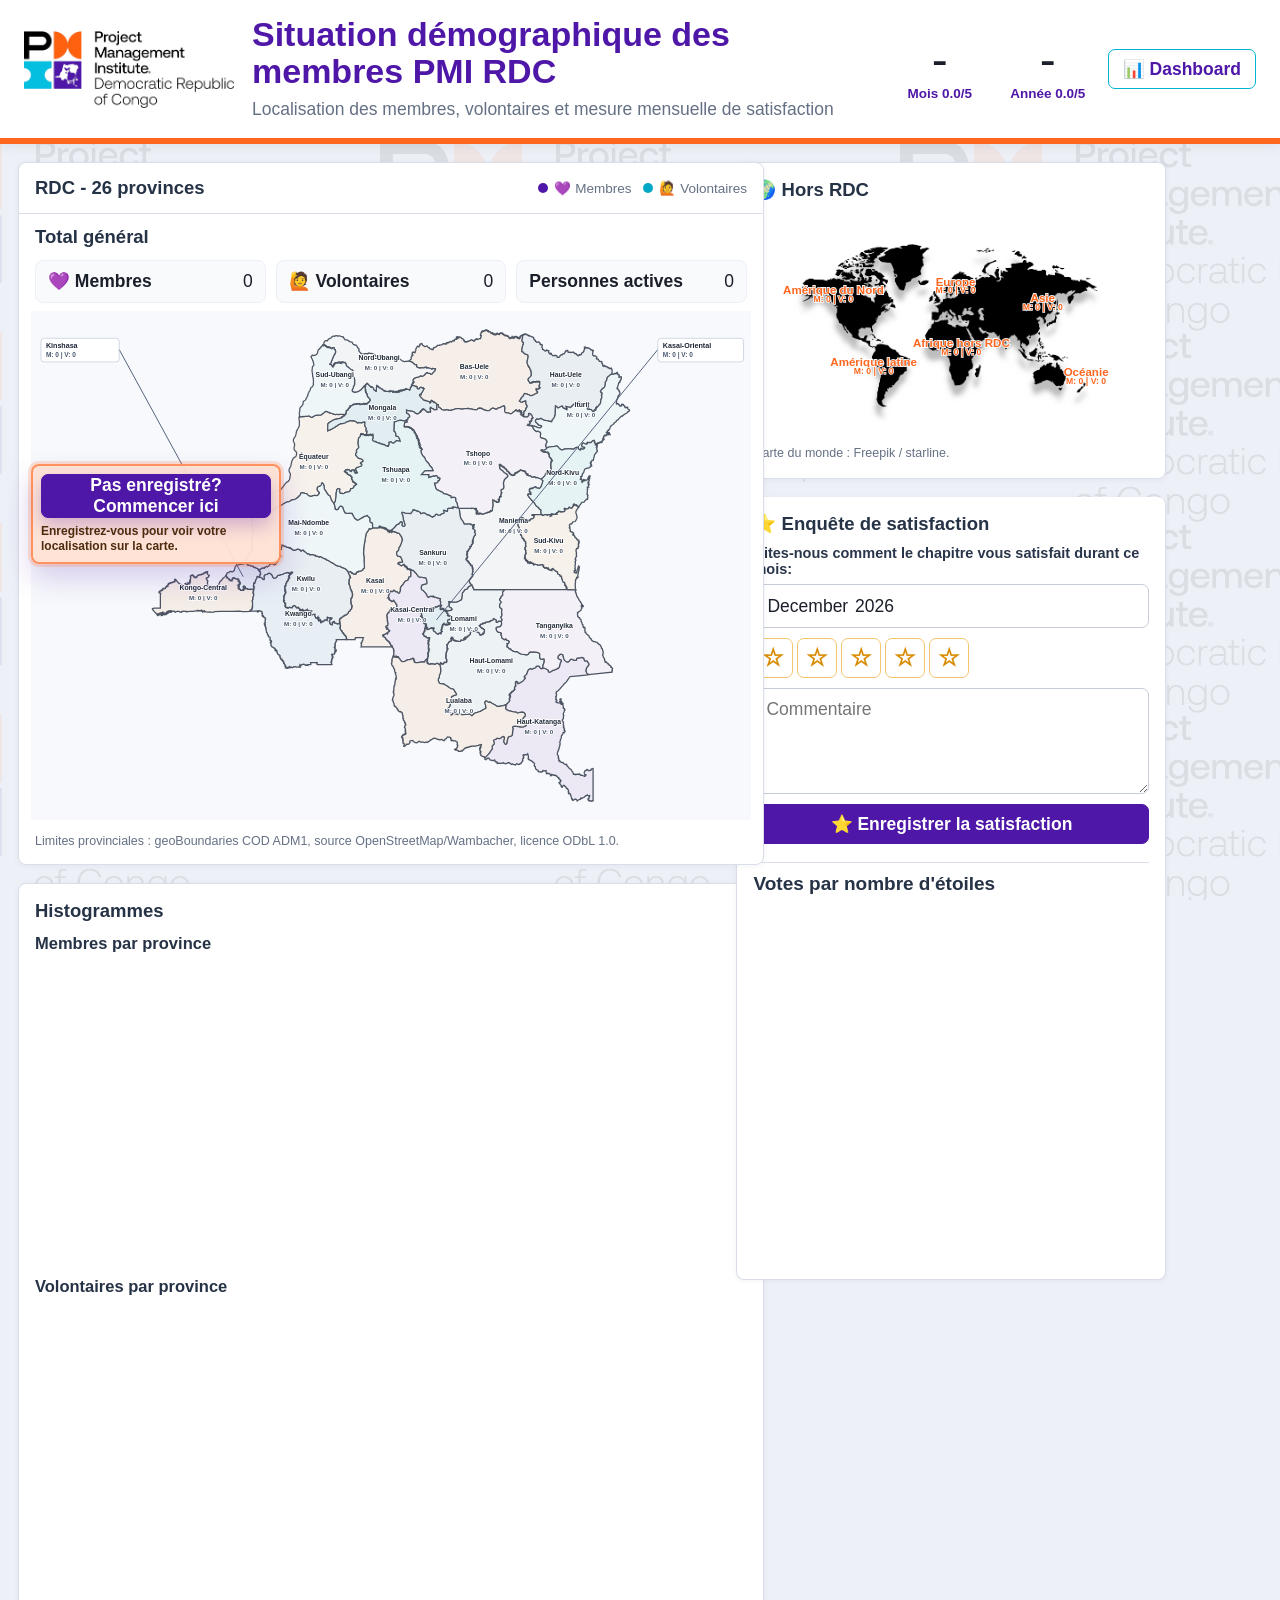
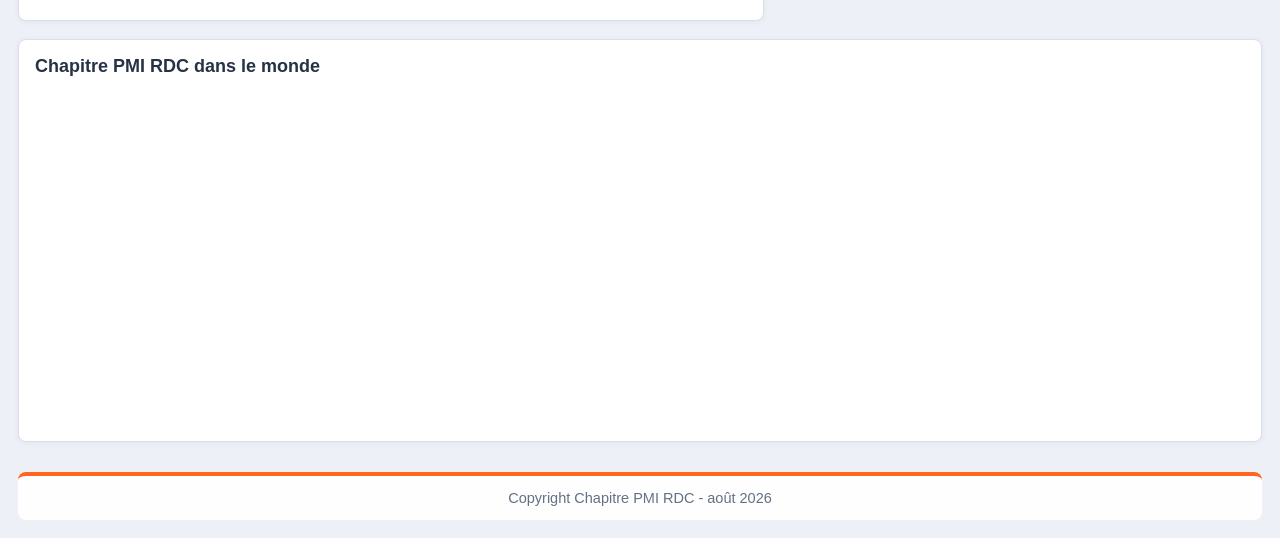
==== commit 94fa6f5c: "Adjust home country chart and visitor badge" ====
--- a/index.html
+++ b/index.html
@@ -4,7 +4,7 @@
   <meta charset="utf-8">
   <meta name="viewport" content="width=device-width, initial-scale=1">
   <title>PMI RDC - Situation démographique des membres</title>
-  <link rel="stylesheet" href="style.css?v=20260825-2">
+  <link rel="stylesheet" href="style.css?v=20260825-3">
 </head>
 <body>
   <header class="topbar">
@@ -172,10 +172,6 @@
           <h2>🌍 Hors RDC</h2>
           <div class="world-map" id="continentList" aria-label="Carte du monde cliquable pour les membres hors RDC"></div>
           <p class="source-note world-source">Carte du monde : Freepik / starline.</p>
-          <div class="home-world-chart">
-            <h3>Chapitre PMI RDC dans le monde</h3>
-            <canvas id="homeWorldCountryChart" width="980" height="340"></canvas>
-          </div>
         </div>
         <section class="panel survey-box">
           <h2>⭐ Enquête de satisfaction</h2>
@@ -200,11 +196,15 @@
         </section>
       </div>
     </section>
+    <section class="panel home-world-chart">
+      <h2>Chapitre PMI RDC dans le monde</h2>
+      <canvas id="homeWorldCountryChart" width="1500" height="420"></canvas>
+    </section>
   </main>
 
-  <script src="supabase-config.js?v=20260825-2"></script>
-  <script src="rdc-provinces-geojson.js?v=20260825-2"></script>
-  <script src="app.js?v=20260825-2"></script>
+  <script src="supabase-config.js?v=20260825-3"></script>
+  <script src="rdc-provinces-geojson.js?v=20260825-3"></script>
+  <script src="app.js?v=20260825-3"></script>
   <script>
     PMIMapApp.initHome();
   </script>
--- a/style.css
+++ b/style.css
@@ -86,13 +86,18 @@
 }
 
 .visitor-badge {
+  position: fixed;
+  top: 12px;
+  right: 12px;
+  z-index: 12;
   padding: 8px 10px;
   border: 1px solid rgba(79, 23, 168, .18);
   border-radius: 8px;
   background: #fff;
   color: #4f17a8;
-  font-size: 13px;
+  font-size: 14.5px;
   font-weight: 800;
+  box-shadow: 0 8px 22px rgba(25, 30, 45, .16);
 }
 
 .global-mood {
@@ -461,20 +466,19 @@
 }
 
 .home-world-chart {
-  margin-top: 12px;
-  padding-top: 12px;
-  border-top: 1px solid var(--line);
-}
-
-.home-world-chart h3 {
+  margin-top: 18px;
+  padding: 16px;
+}
+
+.home-world-chart h2, .home-world-chart h3 {
   margin: 0 0 8px;
   color: #263246;
-  font-size: 17px;
+  font-size: 18px;
 }
 
 .home-world-chart canvas {
   width: 100%;
-  min-height: 280px;
+  min-height: 340px;
 }
 
 .stars {
